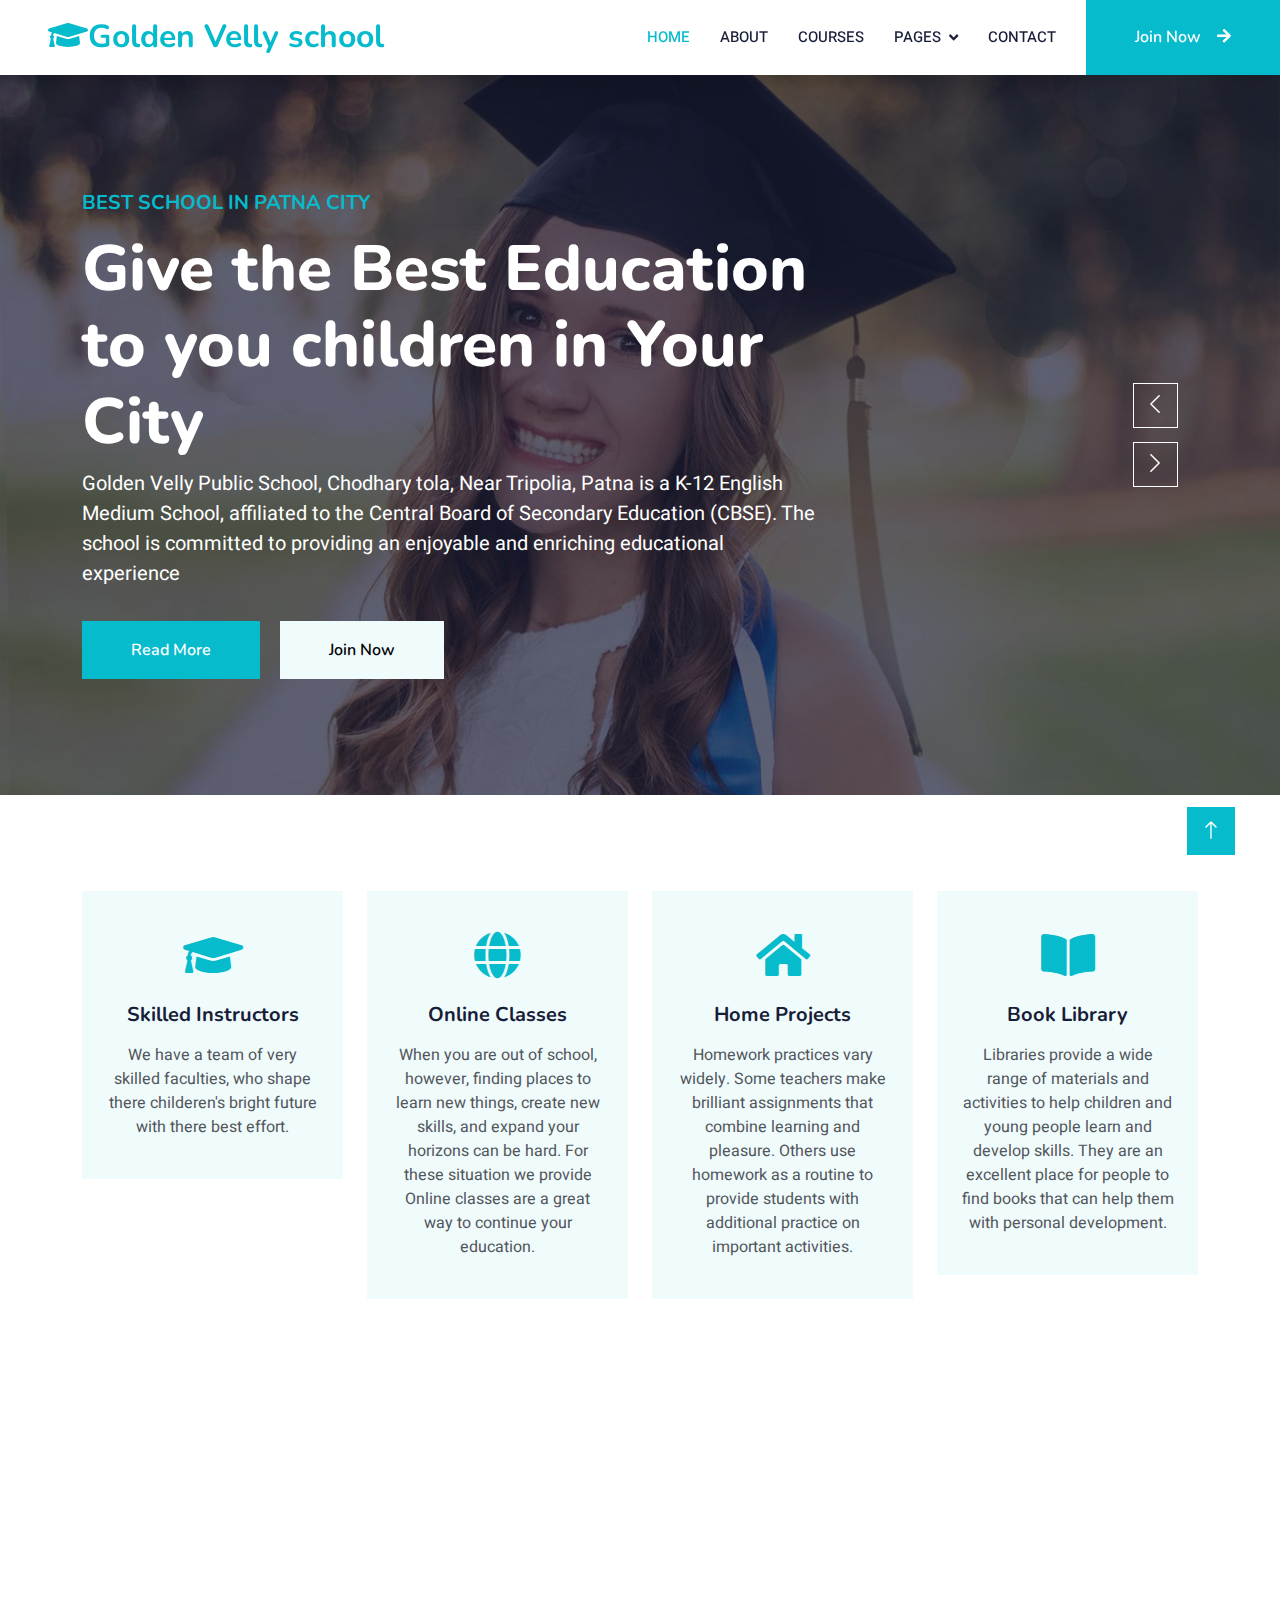
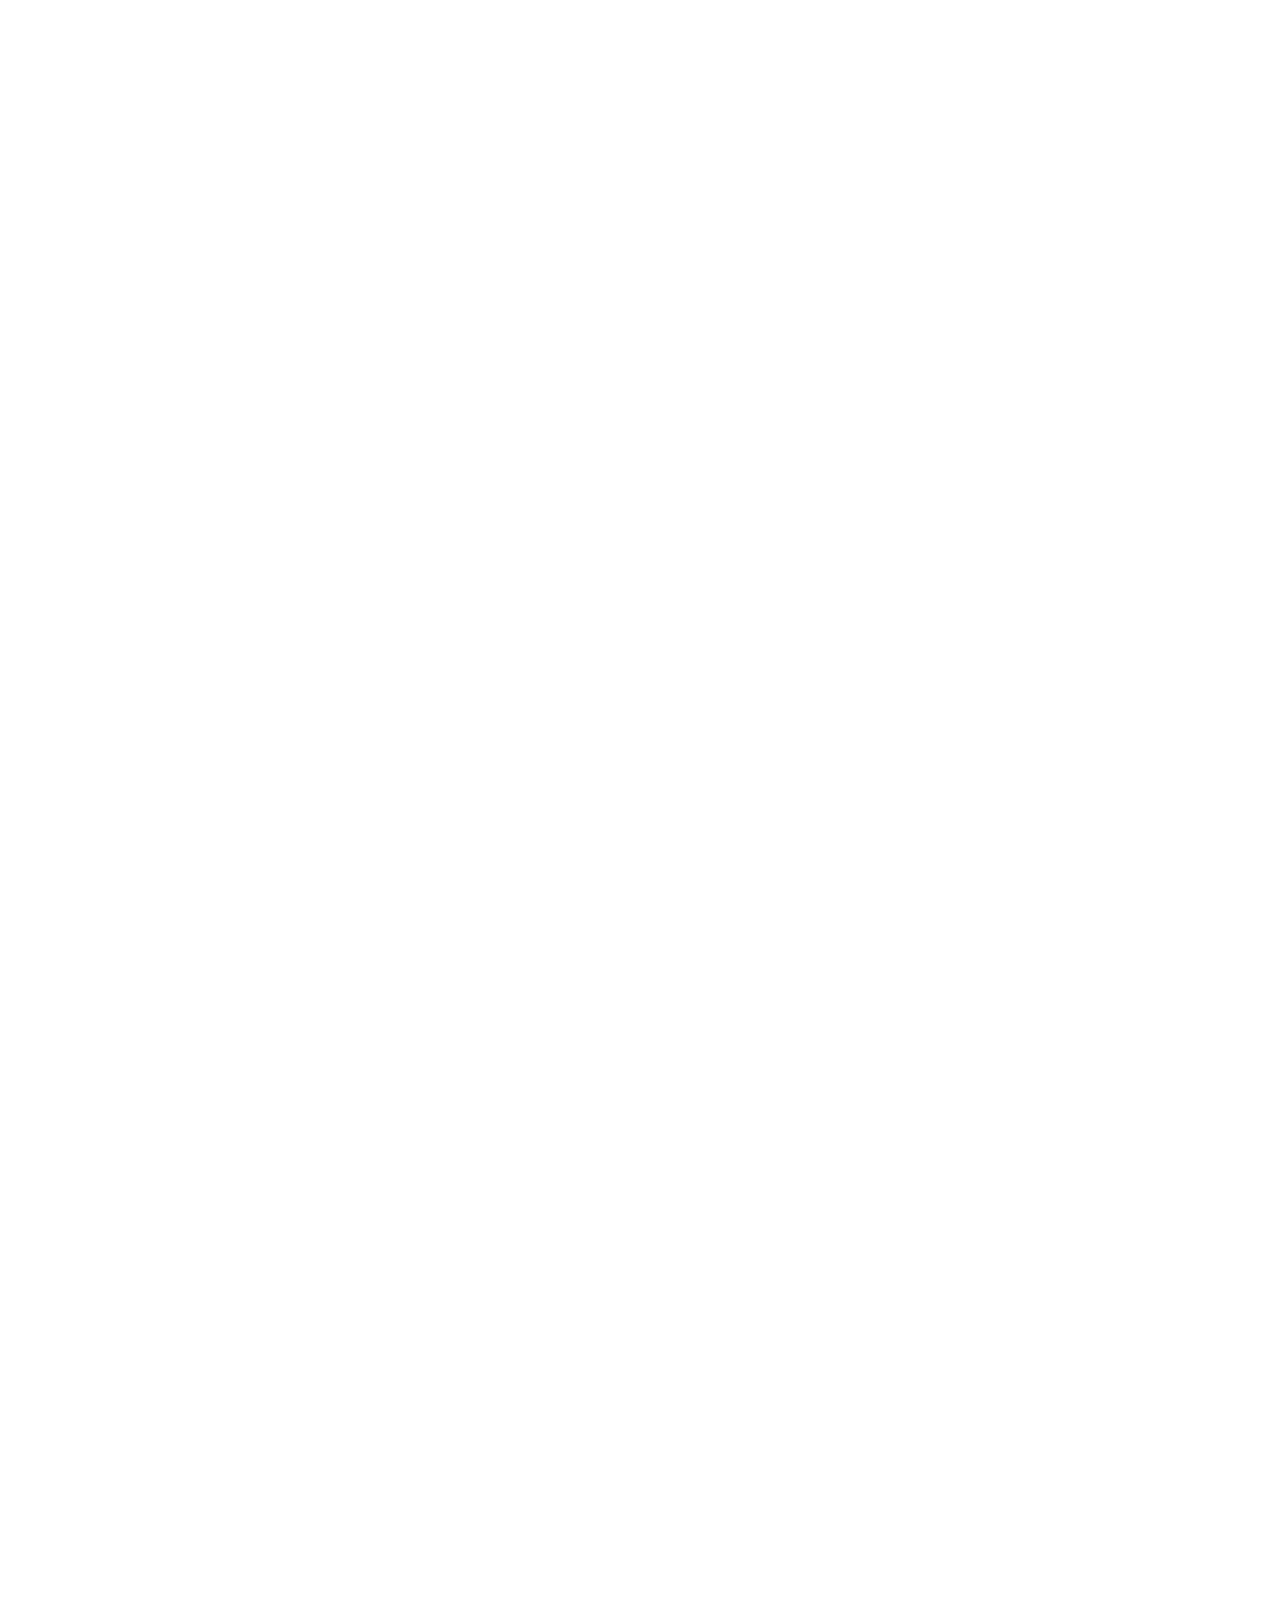
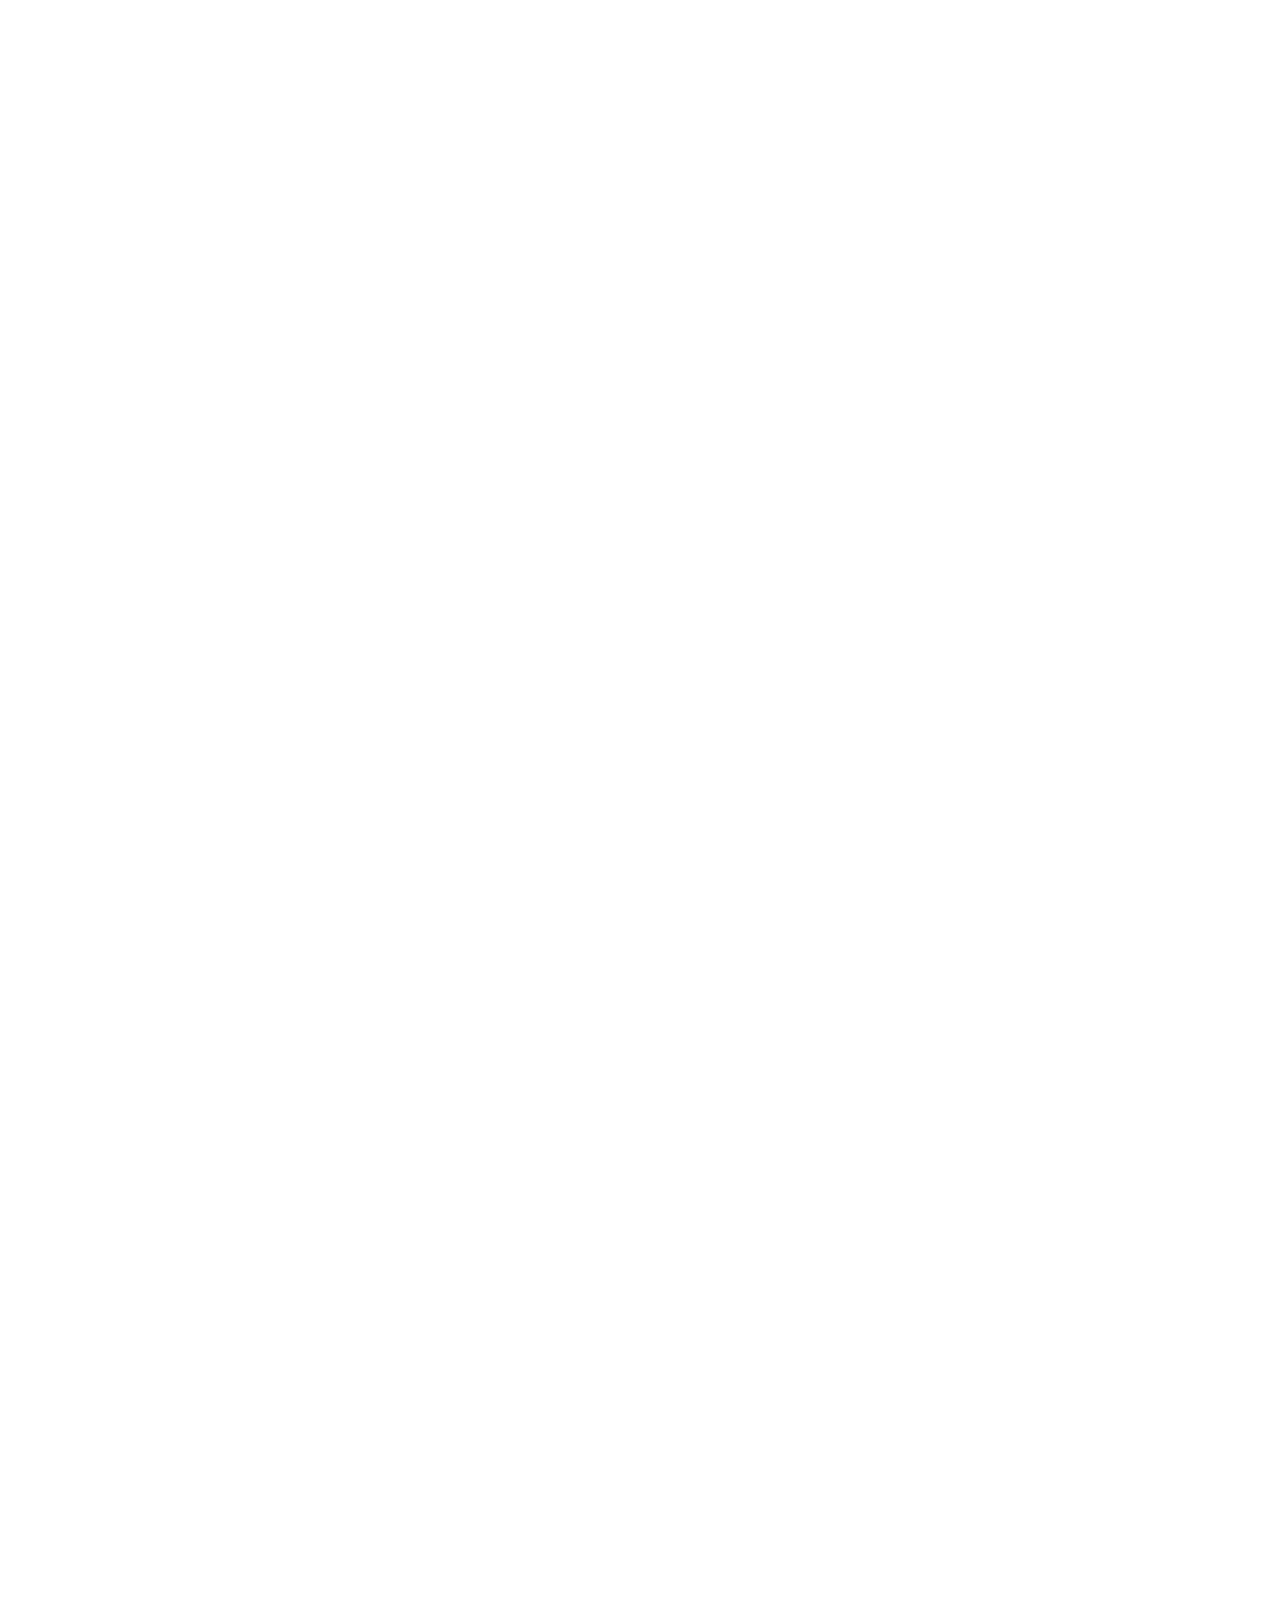
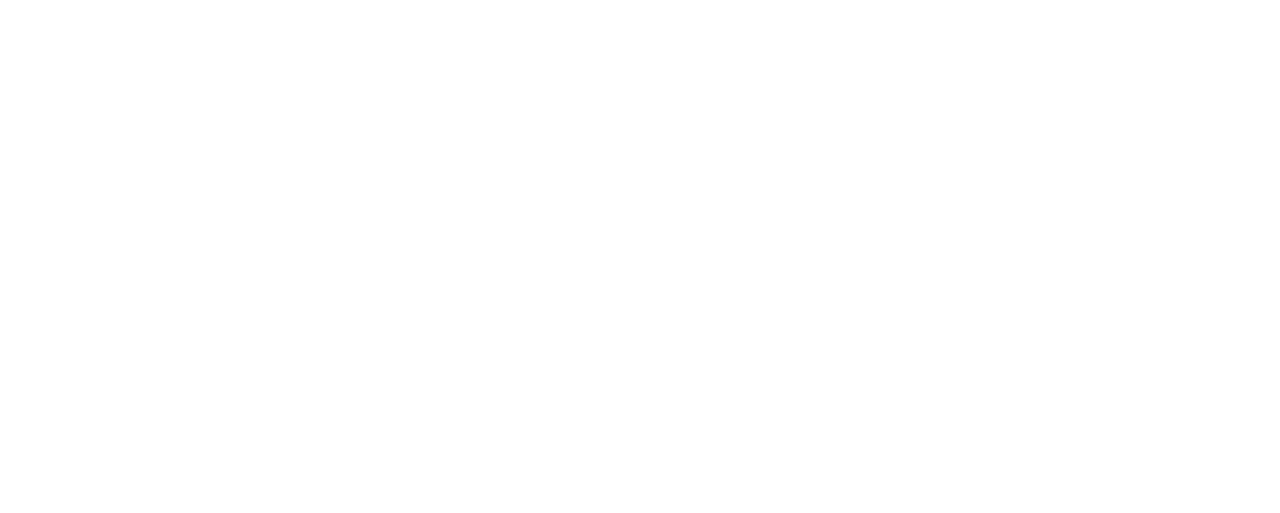
==== index.html @ 926aeaf8 "Add files via upload" ====
<!DOCTYPE html>
<html lang="en">

<head>
    <meta charset="utf-8">
    <title>Golden velly public school</title>
    <meta content="width=device-width, initial-scale=1.0" name="viewport">
    <meta content="" name="keywords">
    <meta content="" name="description">

    <!-- Favicon -->
    <link href="img/favicon.ico" rel="icon">

    <!-- Google Web Fonts -->
    <link rel="preconnect" href="https://fonts.googleapis.com">
    <link rel="preconnect" href="https://fonts.gstatic.com" crossorigin>
    <link
        href="https://fonts.googleapis.com/css2?family=Heebo:wght@400;500;600&family=Nunito:wght@600;700;800&display=swap"
        rel="stylesheet">

    <!-- Icon Font Stylesheet -->
    <link href="https://cdnjs.cloudflare.com/ajax/libs/font-awesome/5.10.0/css/all.min.css" rel="stylesheet">
    <link href="https://cdn.jsdelivr.net/npm/bootstrap-icons@1.4.1/font/bootstrap-icons.css" rel="stylesheet">

    <!-- Libraries Stylesheet -->
    <link href="lib/animate/animate.min.css" rel="stylesheet">
    <link href="lib/owlcarousel/assets/owl.carousel.min.css" rel="stylesheet">

    <!-- Customized Bootstrap Stylesheet -->
    <link href="css/bootstrap.min.css" rel="stylesheet">

    <!-- Template Stylesheet -->
    <link href="css/style.css" rel="stylesheet">
</head>

<body>
    <!-- Spinner Start -->
    <div id="spinner"
        class="show bg-white position-fixed translate-middle w-100 vh-100 top-50 start-50 d-flex align-items-center justify-content-center">
        <div class="spinner-border text-primary" style="width: 3rem; height: 3rem;" role="status">
            <span class="sr-only">Loading...</span>
        </div>
    </div>
    <!-- Spinner End -->


    <!-- Navbar Start -->
    <nav class="navbar navbar-expand-lg bg-white navbar-light shadow sticky-top p-0">
        <a href="index.html" class="navbar-brand d-flex align-items-center px-4 px-lg-5">
            <h2 class="m-0 text-primary"><i class="fa fa-graduation-cap" aria-hidden="true"></i>Golden Velly school</h2>
        </a>
        <button type="button" class="navbar-toggler me-4" data-bs-toggle="collapse" data-bs-target="#navbarCollapse">
            <span class="navbar-toggler-icon"></span>
        </button>
        <div class="collapse navbar-collapse" id="navbarCollapse">
            <div class="navbar-nav ms-auto p-4 p-lg-0">
                <a href="index.html" class="nav-item nav-link active">Home</a>
                <a href="about.html" class="nav-item nav-link">About</a>
                <a href="courses.html" class="nav-item nav-link">Courses</a>
                <div class="nav-item dropdown">
                    <a href="#" class="nav-link dropdown-toggle" data-bs-toggle="dropdown">Pages</a>
                    <div class="dropdown-menu fade-down m-0">
                        <a href="team.html" class="dropdown-item">Our Team</a>
                        <a href="team.html" class="dropdown-item">Cultural Photos</a>
                        <a href="testimonial.html" class="dropdown-item">Testimonial</a>
                        <a href="404.html" class="dropdown-item">404 Page</a>
                    </div>
                </div>
                <a href="contact.html" class="nav-item nav-link">Contact</a>
            </div>
            <a href="" class="btn btn-primary py-4 px-lg-5 d-none d-lg-block">Join Now<i
                    class="fa fa-arrow-right ms-3"></i></a>
        </div>
    </nav>
    <!-- Navbar End -->


    <!-- Carousel Start -->
    <div class="container-fluid p-0 mb-5">
        <div class="owl-carousel header-carousel position-relative">
            <div class="owl-carousel-item position-relative">
                <img class="img-fluid" src="img/carousel-1.jpg" alt="">
                <div class="position-absolute top-0 start-0 w-100 h-100 d-flex align-items-center"
                    style="background: rgba(24, 29, 56, .7);">
                    <div class="container">
                        <div class="row justify-content-start">
                            <div class="col-sm-10 col-lg-8">
                                <h5 class="text-primary text-uppercase mb-3 animated slideInDown">Best School in Patna
                                    City
                                </h5>
                                <h1 class="display-3 text-white animated slideInDown">Give the Best Education to you
                                    children in Your City
                                </h1>
                                <p class="fs-5 text-white mb-4 pb-2">Golden Velly Public School, Chodhary tola, Near
                                    Tripolia, Patna is a K-12 English Medium School, affiliated to the Central Board of
                                    Secondary
                                    Education (CBSE). The school is committed to providing an enjoyable and enriching
                                    educational experience</p>
                                <a href="" class="btn btn-primary py-md-3 px-md-5 me-3 animated slideInLeft">Read
                                    More</a>
                                <a href="" class="btn btn-light py-md-3 px-md-5 animated slideInRight">Join Now</a>
                            </div>
                        </div>
                    </div>
                </div>
            </div>
            <div class="owl-carousel-item position-relative">
                <img class="img-fluid" src="img/carousel-2.jpg" alt="">
                <div class="position-absolute top-0 start-0 w-100 h-100 d-flex align-items-center"
                    style="background: rgba(24, 29, 56, .7);">
                    <div class="container">
                        <div class="row justify-content-start">
                            <div class="col-sm-10 col-lg-8">
                                <h5 class="text-primary text-uppercase mb-3 animated slideInDown">Best School in Patna
                                    City
                                </h5>
                                <h1 class="display-3 text-white animated slideInDown">Get Best Education in Your City
                                </h1>
                                <p class="fs-5 text-white mb-4 pb-2">The school's education programme is a fine blend of
                                    academics, sports and co-curricular activities that focuses on imparting knowledge,
                                    skills and values that will make children happy and successful, and shape them to be
                                    responsible citizens.</p>
                                <a href="" class="btn btn-primary py-md-3 px-md-5 me-3 animated slideInLeft">Read
                                    More</a>
                                <a href="" class="btn btn-light py-md-3 px-md-5 animated slideInRight">Join Now</a>
                            </div>
                        </div>
                    </div>
                </div>
            </div>
        </div>
    </div>
    <!-- Carousel End -->


    <!-- Service Start -->
    <div class="container-xxl py-5">
        <div class="container">
            <div class="row g-4">
                <div class="col-lg-3 col-sm-6 wow fadeInUp" data-wow-delay="0.1s">
                    <div class="service-item text-center pt-3">
                        <div class="p-4">
                            <i class="fa fa-3x fa-graduation-cap text-primary mb-4"></i>
                            <h5 class="mb-3">Skilled Instructors</h5>
                            <p>We have a team of very skilled faculties, who shape there childeren's bright future with
                                there best effort. </p>
                        </div>
                    </div>
                </div>
                <div class="col-lg-3 col-sm-6 wow fadeInUp" data-wow-delay="0.3s">
                    <div class="service-item text-center pt-3">
                        <div class="p-4">
                            <i class="fa fa-3x fa-globe text-primary mb-4"></i>
                            <h5 class="mb-3">Online Classes</h5>
                            <p>When you are out of school, however, finding places to learn new things, create new
                                skills, and expand your horizons can be hard. For these situation we provide Online
                                classes are a great way to continue your education.</p>
                        </div>
                    </div>
                </div>
                <div class="col-lg-3 col-sm-6 wow fadeInUp" data-wow-delay="0.5s">
                    <div class="service-item text-center pt-3">
                        <div class="p-4">
                            <i class="fa fa-3x fa-home text-primary mb-4"></i>
                            <h5 class="mb-3">Home Projects</h5>
                            <p>Homework practices vary widely. Some teachers make brilliant assignments that combine
                                learning
                                and pleasure. Others use homework as a routine to provide students with additional
                                practice on
                                important activities.</p>
                        </div>
                    </div>
                </div>
                <div class="col-lg-3 col-sm-6 wow fadeInUp" data-wow-delay="0.7s">
                    <div class="service-item text-center pt-3">
                        <div class="p-4">
                            <i class="fa fa-3x fa-book-open text-primary mb-4"></i>
                            <h5 class="mb-3">Book Library</h5>
                            <p>Libraries provide a wide range of materials and activities to help children and young
                                people learn and develop skills. They are an excellent place for people to find books
                                that can help them with personal development. </p>
                        </div>
                    </div>
                </div>
            </div>
        </div>
    </div>
    <!-- Service End -->


    <!-- About Start -->
    <div class="container-xxl py-5">
        <div class="container">
            <div class="row g-5">
                <div class="col-lg-6 wow fadeInUp" data-wow-delay="0.1s" style="min-height: 400px;">
                    <div class="position-relative h-100">
                        <img class="img-fluid position-absolute w-100 h-100" src="img/about.jpg" alt=""
                            style="object-fit: cover;">
                    </div>
                </div>
                <div class="col-lg-6 wow fadeInUp" data-wow-delay="0.3s">
                    <h6 class="section-title bg-white text-start text-primary pe-3">About Us</h6>
                    <h1 class="mb-4">Welcome to Golden Velly School</h1>
                    <p class="mb-4">The Golden Valley Public School is an academic institution for Girls and Boys, that
                        aims at providing education with exceptional standards.</p>
                    <p class="mb-4">The school is equipped with all the modern teaching technologies and exceptionally
                        sound labs and playgrounds.</p>
                    <div class="row gy-2 gx-4 mb-4">
                        <div class="col-sm-6">
                            <p class="mb-0"><i class="fa fa-arrow-right text-primary me-2"></i>Skilled Instructors</p>
                        </div>
                        <div class="col-sm-6">
                            <p class="mb-0"><i class="fa fa-arrow-right text-primary me-2"></i>Online Classes</p>
                        </div>
                        <div class="col-sm-6">
                            <p class="mb-0"><i class="fa fa-arrow-right text-primary me-2"></i>Science Laboratories
                            </p>
                        </div>
                        <div class="col-sm-6">
                            <p class="mb-0"><i class="fa fa-arrow-right text-primary me-2"></i>Computer Laboratories</p>
                        </div>
                        <div class="col-sm-6">
                            <p class="mb-0"><i class="fa fa-arrow-right text-primary me-2"></i>Libraries</p>
                        </div>
                        <div class="col-sm-6">
                            <p class="mb-0"><i class="fa fa-arrow-right text-primary me-2"></i>Music Room and Dance Studio
                            </p>
                        </div>
                    </div>
                    <a class="btn btn-primary py-3 px-5 mt-2" href="">Read More</a>
                </div>
            </div>
        </div>
    </div>
    <!-- About End -->


    <!-- Categories Start -->
    <div class="container-xxl py-5 category">
        <div class="container">
            <div class="text-center wow fadeInUp" data-wow-delay="0.1s">
                <h6 class="section-title bg-white text-center text-primary px-3">Categories</h6>
                <h1 class="mb-5">Courses Categories</h1>
            </div>
            <div class="row g-3">
                <div class="col-lg-7 col-md-6">
                    <div class="row g-3">
                        <div class="col-lg-12 col-md-12 wow zoomIn" data-wow-delay="0.1s">
                            <a class="position-relative d-block overflow-hidden" href="">
                                <img class="img-fluid" src="img/Nurser-1.jpg" alt="" style="width: 800px;">
                                <div class="bg-white text-center position-absolute bottom-0 end-0 py-2 px-3"
                                    style="margin: 1px;">
                                    <h5 class="m-0">Nursery Students</h5>
                                    <small class="text-primary">40 Seets</small>
                                </div>
                            </a>
                        </div>
                        <div class="col-lg-6 col-md-12 wow zoomIn" data-wow-delay="0.3s">
                            <a class="position-relative d-block overflow-hidden" href="">
                                <img class="img-fluid" src="img/9th-1.webp" alt="">
                                <div class="bg-white text-center position-absolute bottom-0 end-0 py-2 px-3"
                                    style="margin: 1px;">
                                    <h5 class="m-0">Class 9th</h5>
                                    <small class="text-primary">40 Seets</small>
                                </div>
                            </a>
                        </div>
                        <div class="col-lg-6 col-md-12 wow zoomIn" data-wow-delay="0.5s">
                            <a class="position-relative d-block overflow-hidden" href="">
                                <img class="img-fluid" src="img/Class 10(1).jpg" alt="" style=" height: 260px;">
                                <div class="bg-white text-center position-absolute bottom-0 end-0 py-2 px-3"
                                    style="margin: 1px;">
                                    <h5 class="m-0">Class 10th</h5>
                                    <small class="text-primary">40 Seets</small>
                                </div>
                            </a>
                        </div>
                    </div>
                </div>
                <div class="col-lg-5 col-md-6 wow zoomIn" data-wow-delay="0.7s" style="min-height: 350px;">
                    <a class="position-relative d-block h-100 overflow-hidden" href="">
                        <img class="img-fluid position-absolute w-100 h-100" src="img/cat-4.jpg" alt=""
                            style="object-fit: cover;">
                        <div class="bg-white text-center position-absolute bottom-0 end-0 py-2 px-3"
                            style="margin:  1px;">
                            <h5 class="m-0">Class from Nursery to 10th</h5>
                            <small class="text-primary">40 Seets Each class</small>
                        </div>
                    </a>
                </div>
            </div>
        </div>
    </div>
    <!-- Categories Start -->


    <!-- Courses Start -->
    <div class="container-xxl py-5">
        <div class="container">
            <div class="text-center wow fadeInUp" data-wow-delay="0.1s">
                <h6 class="section-title bg-white text-center text-primary px-3">Courses</h6>
                <h1 class="mb-5">Popular Courses</h1>
            </div>
            <div class="row g-4 justify-content-center">
                <div class="col-lg-4 col-md-6 wow fadeInUp" data-wow-delay="0.1s">
                    <div class="course-item bg-light">
                        <div class="position-relative overflow-hidden">
                            <img class="img-fluid" src="img/Nursery-2.jpg" alt="" style="height: 230px;">
                            <div class="w-100 d-flex justify-content-center position-absolute bottom-0 start-0 mb-4">
                                <a href="#" class="flex-shrink-0 btn btn-sm btn-primary px-3 border-end"
                                    style="border-radius: 30px 0 0 30px;">Read More</a>
                                <a href="#" class="flex-shrink-0 btn btn-sm btn-primary px-3"
                                    style="border-radius: 0 30px 30px 0;">Join Now</a>
                            </div>
                        </div>
                        <div class="text-center p-4 pb-0">
                            <h3 class="mb-0">Rs 2500.00</h3>
                            <div class="mb-3">
                                <small class="fa fa-star text-primary"></small>
                                <small class="fa fa-star text-primary"></small>
                                <small class="fa fa-star text-primary"></small>
                                <small class="fa fa-star text-primary"></small>
                                <small class="fa fa-star text-primary"></small>
                                <small>(123)</small>
                            </div>
                            <h5 class="mb-4">Class Pre-Nursery to Nursery with complete care </h5>
                        </div>
                        <div class="d-flex border-top">
                            <small class="flex-fill text-center border-end py-2"><i
                                    class="fa fa-user-tie text-primary me-2"></i>Principal Sir</small>
                            <small class="flex-fill text-center border-end py-2"><i
                                    class="fa fa-clock text-primary me-2"></i>1.49 Hrs</small>
                            <small class="flex-fill text-center py-2"><i class="fa fa-user text-primary me-2"></i>40
                                Students</small>
                        </div>
                    </div>
                </div>
                <div class="col-lg-4 col-md-6 wow fadeInUp" data-wow-delay="0.3s">
                    <div class="course-item bg-light">
                        <div class="position-relative overflow-hidden">
                            <img class="img-fluid" src="img/Class 9-2.avif" alt="">
                            <div class="w-100 d-flex justify-content-center position-absolute bottom-0 start-0 mb-4">
                                <a href="#" class="flex-shrink-0 btn btn-sm btn-primary px-3 border-end"
                                    style="border-radius: 30px 0 0 30px;">Read More</a>
                                <a href="#" class="flex-shrink-0 btn btn-sm btn-primary px-3"
                                    style="border-radius: 0 30px 30px 0;">Join Now</a>
                            </div>
                        </div>
                        <div class="text-center p-4 pb-0">
                            <h3 class="mb-0">Rs 3700.00</h3>
                            <div class="mb-3">
                                <small class="fa fa-star text-primary"></small>
                                <small class="fa fa-star text-primary"></small>
                                <small class="fa fa-star text-primary"></small>
                                <small class="fa fa-star text-primary"></small>
                                <small class="fa fa-star text-primary"></small>
                                <small>(123)</small>
                            </div>
                            <h5 class="mb-4">Class 9th complete care by well qualified faculties</h5>
                        </div>
                        <div class="d-flex border-top">
                            <small class="flex-fill text-center border-end py-2"><i
                                    class="fa fa-user-tie text-primary me-2"></i>Principle Sir</small>
                            <small class="flex-fill text-center border-end py-2"><i
                                    class="fa fa-clock text-primary me-2"></i>1.49 Hrs</small>
                            <small class="flex-fill text-center py-2"><i class="fa fa-user text-primary me-2"></i>40
                                Students</small>
                        </div>
                    </div>
                </div>
                <div class="col-lg-4 col-md-6 wow fadeInUp" data-wow-delay="0.5s">
                    <div class="course-item bg-light">
                        <div class="position-relative overflow-hidden">
                            <img class="img-fluid" src="img/Class 10-2.jpg" alt="" style="height: 230px;">
                            <div class="w-100 d-flex justify-content-center position-absolute bottom-0 start-0 mb-4">
                                <a href="#" class="flex-shrink-0 btn btn-sm btn-primary px-3 border-end"
                                    style="border-radius: 30px 0 0 30px;">Read More</a>
                                <a href="#" class="flex-shrink-0 btn btn-sm btn-primary px-3"
                                    style="border-radius: 0 30px 30px 0;">Join Now</a>
                            </div>
                        </div>
                        <div class="text-center p-4 pb-0">
                            <h3 class="mb-0">Rs 4000.00</h3>
                            <div class="mb-3">
                                <small class="fa fa-star text-primary"></small>
                                <small class="fa fa-star text-primary"></small>
                                <small class="fa fa-star text-primary"></small>
                                <small class="fa fa-star text-primary"></small>
                                <small class="fa fa-star text-primary"></small>
                                <small>(123)</small>
                            </div>
                            <h5 class="mb-4">Class 10th complete care by well qualified faculties</h5>
                        </div>
                        <div class="d-flex border-top">
                            <small class="flex-fill text-center border-end py-2"><i
                                    class="fa fa-user-tie text-primary me-2"></i>Principle Sir</small>
                            <small class="flex-fill text-center border-end py-2"><i
                                    class="fa fa-clock text-primary me-2"></i>1.49 Hrs</small>
                            <small class="flex-fill text-center py-2"><i class="fa fa-user text-primary me-2"></i>40
                                Students</small>
                        </div>
                    </div>
                </div>
            </div>
        </div>
    </div>
    <!-- Courses End -->

    <!-- Team Start -->

    <div class="container-xxl py-5">
        <div class="container">
            <div class="text-center wow fadeInUp" data-wow-delay="0.1s">
                <h6 class="section-title bg-white text-center text-primary px-3">Instructors</h6>
                <h1 class="mb-5">Expert Instructors</h1>
            </div>
            <div class="row g-4">
                <div class="col-lg-3 col-md-6 wow fadeInUp" data-wow-delay="0.1s">
                    <div class="team-item bg-light">
                        <div class="overflow-hidden">
                            <img class="img-fluid" src="img/Puja kumari.jpg" alt="">
                        </div>
                        <div class="position-relative d-flex justify-content-center" style="margin-top: -23px;">
                            <div class="bg-light d-flex justify-content-center pt-2 px-1">
                                <a class="btn btn-sm-square btn-primary mx-1" href=""><i
                                        class="fab fa-facebook-f"></i></a>
                                <a class="btn btn-sm-square btn-primary mx-1" href=""><i class="fab fa-twitter"></i></a>
                                <a class="btn btn-sm-square btn-primary mx-1" href=""><i
                                        class="fab fa-instagram"></i></a>
                            </div>
                        </div>
                        <div class="text-center p-4">
                            <h5 class="mb-0">Puja Kumari</h5>
                            <small>Biology Teacher</small>
                        </div>
                    </div>
                </div>
                <div class="col-lg-3 col-md-6 wow fadeInUp" data-wow-delay="0.3s">
                    <div class="team-item bg-light">
                        <div class="overflow-hidden">
                            <img class="img-fluid" src="img/Nija Shah.jpg" alt="">
                        </div>
                        <div class="position-relative d-flex justify-content-center" style="margin-top: -23px;">
                            <div class="bg-light d-flex justify-content-center pt-2 px-1">
                                <a class="btn btn-sm-square btn-primary mx-1" href=""><i
                                        class="fab fa-facebook-f"></i></a>
                                <a class="btn btn-sm-square btn-primary mx-1" href=""><i class="fab fa-twitter"></i></a>
                                <a class="btn btn-sm-square btn-primary mx-1" href=""><i
                                        class="fab fa-instagram"></i></a>
                            </div>
                        </div>
                        <div class="text-center p-4">
                            <h5 class="mb-0">Nija Shah</h5>
                            <small>Hindi Teacher</small>
                        </div>
                    </div>
                </div>
                <div class="col-lg-3 col-md-6 wow fadeInUp" data-wow-delay="0.5s">
                    <div class="team-item bg-light">
                        <div class="overflow-hidden">
                            <img class="img-fluid" src="img/Sarita singh.jpg" alt="">
                        </div>
                        <div class="position-relative d-flex justify-content-center" style="margin-top: -23px;">
                            <div class="bg-light d-flex justify-content-center pt-2 px-1">
                                <a class="btn btn-sm-square btn-primary mx-1" href=""><i
                                        class="fab fa-facebook-f"></i></a>
                                <a class="btn btn-sm-square btn-primary mx-1" href=""><i class="fab fa-twitter"></i></a>
                                <a class="btn btn-sm-square btn-primary mx-1" href=""><i
                                        class="fab fa-instagram"></i></a>
                            </div>
                        </div>
                        <div class="text-center p-4">
                            <h5 class="mb-0">Sarita singh</h5>
                            <small>PT Teacher</small>
                        </div>
                    </div>
                </div>
                <div class="col-lg-3 col-md-6 wow fadeInUp" data-wow-delay="0.7s">
                    <div class="team-item bg-light">
                        <div class="overflow-hidden">
                            <img class="img-fluid" src="img/tathagat.jpg" alt="">
                        </div>
                        <div class="position-relative d-flex justify-content-center" style="margin-top: -23px;">
                            <div class="bg-light d-flex justify-content-center pt-2 px-1">
                                <a class="btn btn-sm-square btn-primary mx-1" href=""><i
                                        class="fab fa-facebook-f"></i></a>
                                <a class="btn btn-sm-square btn-primary mx-1" href=""><i class="fab fa-twitter"></i></a>
                                <a class="btn btn-sm-square btn-primary mx-1" href=""><i
                                        class="fab fa-instagram"></i></a>
                            </div>
                        </div>
                        <div class="text-center p-4">
                            <h5 class="mb-0">Tathagat Manglam</h5>
                            <small>Math & Science Teacher</small>
                        </div>
                    </div>
                </div>
            </div>
        </div>
    </div>


    <!-- Team End -->


    <!-- Testimonial Start -->
    <div class="container-xxl py-5 wow fadeInUp" data-wow-delay="0.1s">
        <div class="container">
            <div class="text-center">
                <h6 class="section-title bg-white text-center text-primary px-3">Testimonial</h6>
                <h1 class="mb-5">Our Students Say!</h1>
            </div>
            <div class="owl-carousel testimonial-carousel position-relative">
                <div class="testimonial-item text-center">
                    <img class="border rounded-circle p-2 mx-auto mb-3" src="img/Rahul singh.jpg"
                        style="width: 80px; height: 80px;">
                    <h5 class="mb-0">Rahul singh</h5>
                    <p>Class 10th student(2018)</p>
                    <div class="testimonial-text bg-light text-center p-4">
                        <p class="mb-0">I attended this school nearly a decade ago and have only great things to say
                            about my experience. The teachers are amazing, the curriculum is second to none and each
                            child is treated with care.</p>
                    </div>
                </div>
                <div class="testimonial-item text-center">
                    <img class="border rounded-circle p-2 mx-auto mb-3" src="img/Sonam Kumari.png"
                        style="width: 80px; height: 80px;">
                    <h5 class="mb-0">Sonam Kumari</h5>
                    <p>Class 9th student</p>
                    <div class="testimonial-text bg-light text-center p-4">
                        <p class="mb-0">Though it is a small school, it allows for a lower student to teacher ratio,
                            giving children more confidence when asking questions, engage in group activities, and
                            opportunities for one-on-one time with the teachers.</p>
                    </div>
                </div>
                <div class="testimonial-item text-center">
                    <img class="border rounded-circle p-2 mx-auto mb-3" src="img/Pankaj Tripathi.png"
                        style="width: 80px; height: 80px;">
                    <h5 class="mb-0">Pankaj Tripathi</h5>
                    <p>Parrent</p>
                    <div class="testimonial-text bg-light text-center p-4">
                        <p class="mb-0">The administration is open minded and think outside the box to make Golden Velly
                            School a successful educational experience for the students. Golden Velly School is
                            committed to the whole child. They teach value lessons, communication and leadership skills.
                        </p>
                    </div>
                </div>
                <div class="testimonial-item text-center">
                    <img class="border rounded-circle p-2 mx-auto mb-3" src="img/Suhani Thakur.jpg"
                        style="width: 80px; height: 80px;">
                    <h5 class="mb-0">Suhani Thakur</h5>
                    <p>Parrent</p>
                    <div class="testimonial-text bg-light text-center p-4">
                        <p class="mb-0"> I feel so fortunate that we had found this great school. My daughters had their
                            primary programs there, which greatly fostered independence, confidence and intellectual
                            development in them. Their staffs are kind, sincere people that I could trust for educating
                            my children.</p>
                    </div>
                </div>
            </div>
        </div>
    </div>
    <!-- Testimonial End -->


    <!-- Footer Start -->
    <div class="container-fluid bg-dark text-light footer pt-5 mt-5 wow fadeIn" data-wow-delay="0.1s">
        <div class="container py-5">
            <div class="row g-5">
                <div class="col-lg-3 col-md-6">
                    <h4 class="text-white mb-3">Quick Link</h4>
                    <a class="btn btn-link" href="#">About Us</a>
                    <a class="btn btn-link" href="#">Contact Us</a>
                    <a class="btn btn-link" href="#">Privacy Policy</a>
                    <a class="btn btn-link" href="#">Terms & Condition</a>
                    <a class="btn btn-link" href="#">FAQs & Help</a>
                </div>
                <div class="col-lg-3 col-md-6">
                    <h4 class="text-white mb-3">Contact</h4>
                    <p class="mb-2"><i class="fa fa-map-marker-alt me-3"></i>Chodhary Tola, tripolia, Gaighat, Patna 800007</p>
                    <p class="mb-2"><i class="fa fa-phone-alt me-3"></i>+91 9504629379</p>
                    <p class="mb-2"><i class="fa fa-envelope me-3"></i>mtathagat03@gmail.com</p>
                    <div class="d-flex pt-2">
                        <a class="btn btn-outline-light btn-social" href=""><i class="fab fa-twitter"></i></a>
                        <a class="btn btn-outline-light btn-social" href=""><i class="fab fa-facebook-f"></i></a>
                        <a class="btn btn-outline-light btn-social" href=""><i class="fab fa-youtube"></i></a>
                        <a class="btn btn-outline-light btn-social" href=""><i class="fab fa-linkedin-in"></i></a>
                    </div>
                </div>
                <div class="col-lg-3 col-md-6">
                    <h4 class="text-white mb-3">Gallery</h4>
                    <div class="row g-2 pt-2">
                        <div class="col-4">
                            <img class="img-fluid bg-light p-1" src="img/Nija Shah.jpg" alt="">
                        </div>
                        <div class="col-4">
                            <img class="img-fluid bg-light p-1" src="img/Puja kumari.jpg" alt="">
                        </div>
                        <div class="col-4">
                            <img class="img-fluid bg-light p-1" src="img/Sarita singh.jpg" alt="">
                        </div>
                        <div class="col-4">
                            <img class="img-fluid bg-light p-1" src="img/tathagat.jpg" alt="">
                        </div>
                        <div class="col-4">
                            <img class="img-fluid bg-light p-1" src="img/course-3.jpg" alt="">
                        </div>
                        <div class="col-4">
                            <img class="img-fluid bg-light p-1" src="img/course-1.jpg" alt="">
                        </div>
                    </div>
                </div>
                <div class="col-lg-3 col-md-6">
                    <h4 class="text-white mb-3">Tathagat Manglam</h4>
                    <p>This site is design by Tathagat Manglam</p>
                    <div class="position-relative mx-auto" style="max-width: 400px;">
                        <input class="form-control border-0 w-100 py-3 ps-4 pe-5" type="email" placeholder="Your email">
                        <button type="button"
                            class="btn btn-primary py-2 position-absolute top-0 end-0 mt-2 me-2">SignUp</button>
                    </div>
                </div>
            </div>
        </div>
        <div class="container">
            <div class="copyright">
                <div class="row">
                    <div class="col-md-6 text-center text-md-start mb-3 mb-md-0">
                        &copy; <a class="border-bottom" href="#">Your Site Name</a>, All Right Reserved to Tathagat.

                        <!--/*** This template is free as long as you keep the footer author’s credit, Thank you for your support. ***/-->
                        Designed By <a class="border-bottom" href="#">Tathagat Manglam</a>
                    </div>
                    <div class="col-md-6 text-center text-md-end">
                        <div class="footer-menu">
                            <a href="">Home</a>
                            <a href="">Cookies</a>
                            <a href="">Help</a>
                            <a href="">FQAs</a>
                        </div>
                    </div>
                </div>
            </div>
        </div>
    </div>
    <!-- Footer End -->


    <!-- Back to Top -->
    <a href="#" class="btn btn-lg btn-primary btn-lg-square back-to-top"><i class="bi bi-arrow-up"></i></a>


    <!-- JavaScript Libraries -->
    <script src="https://code.jquery.com/jquery-3.4.1.min.js"></script>
    <script src="https://cdn.jsdelivr.net/npm/bootstrap@5.0.0/dist/js/bootstrap.bundle.min.js"></script>
    <script src="lib/wow/wow.min.js"></script>
    <script src="lib/easing/easing.min.js"></script>
    <script src="lib/waypoints/waypoints.min.js"></script>
    <script src="lib/owlcarousel/owl.carousel.min.js"></script>

    <!-- Template Javascript -->
    <script src="js/main.js"></script>
</body>

</html>
---- css/style.css ----
/********** Template CSS **********/
:root {
    --primary: #06BBCC;
    --light: #F0FBFC;
    --dark: #181d38;
}

.fw-medium {
    font-weight: 600 !important;
}

.fw-semi-bold {
    font-weight: 700 !important;
}

.back-to-top {
    position: fixed;
    display: none;
    right: 45px;
    bottom: 45px;
    z-index: 99;
}


/*** Spinner ***/
#spinner {
    opacity: 0;
    visibility: hidden;
    transition: opacity .5s ease-out, visibility 0s linear .5s;
    z-index: 99999;
}

#spinner.show {
    transition: opacity .5s ease-out, visibility 0s linear 0s;
    visibility: visible;
    opacity: 1;
}


/*** Button ***/
.btn {
    font-family: 'Nunito', sans-serif;
    font-weight: 600;
    transition: .5s;
}

.btn.btn-primary,
.btn.btn-secondary {
    color: #FFFFFF;
}

.btn-square {
    width: 38px;
    height: 38px;
}

.btn-sm-square {
    width: 32px;
    height: 32px;
}

.btn-lg-square {
    width: 48px;
    height: 48px;
}

.btn-square,
.btn-sm-square,
.btn-lg-square {
    padding: 0;
    display: flex;
    align-items: center;
    justify-content: center;
    font-weight: normal;
    border-radius: 0px;
}


/*** Navbar ***/
.navbar .dropdown-toggle::after {
    border: none;
    content: "\f107";
    font-family: "Font Awesome 5 Free";
    font-weight: 900;
    vertical-align: middle;
    margin-left: 8px;
}

.navbar-light .navbar-nav .nav-link {
    margin-right: 30px;
    padding: 25px 0;
    color: #FFFFFF;
    font-size: 15px;
    text-transform: uppercase;
    outline: none;
}

.navbar-light .navbar-nav .nav-link:hover,
.navbar-light .navbar-nav .nav-link.active {
    color: var(--primary);
}

@media (max-width: 991.98px) {
    .navbar-light .navbar-nav .nav-link  {
        margin-right: 0;
        padding: 10px 0;
    }

    .navbar-light .navbar-nav {
        border-top: 1px solid #EEEEEE;
    }
}

.navbar-light .navbar-brand,
.navbar-light a.btn {
    height: 75px;
}

.navbar-light .navbar-nav .nav-link {
    color: var(--dark);
    font-weight: 500;
}

.navbar-light.sticky-top {
    top: -100px;
    transition: .5s;
}

@media (min-width: 992px) {
    .navbar .nav-item .dropdown-menu {
        display: block;
        margin-top: 0;
        opacity: 0;
        visibility: hidden;
        transition: .5s;
    }

    .navbar .dropdown-menu.fade-down {
        top: 100%;
        transform: rotateX(-75deg);
        transform-origin: 0% 0%;
    }

    .navbar .nav-item:hover .dropdown-menu {
        top: 100%;
        transform: rotateX(0deg);
        visibility: visible;
        transition: .5s;
        opacity: 1;
    }
}


/*** Header carousel ***/
@media (max-width: 768px) {
    .header-carousel .owl-carousel-item {
        position: relative;
        min-height: 500px;
    }
    
    .header-carousel .owl-carousel-item img {
        position: absolute;
        width: 100%;
        height: 100%;
        object-fit: cover;
    }
}

.header-carousel .owl-nav {
    position: absolute;
    top: 50%;
    right: 8%;
    transform: translateY(-50%);
    display: flex;
    flex-direction: column;
}

.header-carousel .owl-nav .owl-prev,
.header-carousel .owl-nav .owl-next {
    margin: 7px 0;
    width: 45px;
    height: 45px;
    display: flex;
    align-items: center;
    justify-content: center;
    color: #FFFFFF;
    background: transparent;
    border: 1px solid #FFFFFF;
    font-size: 22px;
    transition: .5s;
}

.header-carousel .owl-nav .owl-prev:hover,
.header-carousel .owl-nav .owl-next:hover {
    background: var(--primary);
    border-color: var(--primary);
}

.page-header {
    background: linear-gradient(rgba(24, 29, 56, .7), rgba(24, 29, 56, .7)), url(../img/carousel-1.jpg);
    background-position: center center;
    background-repeat: no-repeat;
    background-size: cover;
}

.page-header-inner {
    background: rgba(15, 23, 43, .7);
}

.breadcrumb-item + .breadcrumb-item::before {
    color: var(--light);
}


/*** Section Title ***/
.section-title {
    position: relative;
    display: inline-block;
    text-transform: uppercase;
}

.section-title::before {
    position: absolute;
    content: "";
    width: calc(100% + 80px);
    height: 2px;
    top: 4px;
    left: -40px;
    background: var(--primary);
    z-index: -1;
}

.section-title::after {
    position: absolute;
    content: "";
    width: calc(100% + 120px);
    height: 2px;
    bottom: 5px;
    left: -60px;
    background: var(--primary);
    z-index: -1;
}

.section-title.text-start::before {
    width: calc(100% + 40px);
    left: 0;
}

.section-title.text-start::after {
    width: calc(100% + 60px);
    left: 0;
}


/*** Service ***/
.service-item {
    background: var(--light);
    transition: .5s;
}

.service-item:hover {
    margin-top: -10px;
    background: var(--primary);
}

.service-item * {
    transition: .5s;
}

.service-item:hover * {
    color: var(--light) !important;
}


/*** Categories & Courses ***/
.category img,
.course-item img {
    transition: .5s;
}

.category a:hover img,
.course-item:hover img {
    transform: scale(1.1);
}


/*** Team ***/
.team-item img {
    transition: .5s;
}

.team-item:hover img {
    transform: scale(1.1);
}


/*** Testimonial ***/
.testimonial-carousel::before {
    position: absolute;
    content: "";
    top: 0;
    left: 0;
    height: 100%;
    width: 0;
    background: linear-gradient(to right, rgba(255, 255, 255, 1) 0%, rgba(255, 255, 255, 0) 100%);
    z-index: 1;
}

.testimonial-carousel::after {
    position: absolute;
    content: "";
    top: 0;
    right: 0;
    height: 100%;
    width: 0;
    background: linear-gradient(to left, rgba(255, 255, 255, 1) 0%, rgba(255, 255, 255, 0) 100%);
    z-index: 1;
}

@media (min-width: 768px) {
    .testimonial-carousel::before,
    .testimonial-carousel::after {
        width: 200px;
    }
}

@media (min-width: 992px) {
    .testimonial-carousel::before,
    .testimonial-carousel::after {
        width: 300px;
    }
}

.testimonial-carousel .owl-item .testimonial-text,
.testimonial-carousel .owl-item.center .testimonial-text * {
    transition: .5s;
}

.testimonial-carousel .owl-item.center .testimonial-text {
    background: var(--primary) !important;
}

.testimonial-carousel .owl-item.center .testimonial-text * {
    color: #FFFFFF !important;
}

.testimonial-carousel .owl-dots {
    margin-top: 24px;
    display: flex;
    align-items: flex-end;
    justify-content: center;
}

.testimonial-carousel .owl-dot {
    position: relative;
    display: inline-block;
    margin: 0 5px;
    width: 15px;
    height: 15px;
    border: 1px solid #CCCCCC;
    transition: .5s;
}

.testimonial-carousel .owl-dot.active {
    background: var(--primary);
    border-color: var(--primary);
}


/*** Footer ***/
.footer .btn.btn-social {
    margin-right: 5px;
    width: 35px;
    height: 35px;
    display: flex;
    align-items: center;
    justify-content: center;
    color: var(--light);
    font-weight: normal;
    border: 1px solid #FFFFFF;
    border-radius: 35px;
    transition: .3s;
}

.footer .btn.btn-social:hover {
    color: var(--primary);
}

.footer .btn.btn-link {
    display: block;
    margin-bottom: 5px;
    padding: 0;
    text-align: left;
    color: #FFFFFF;
    font-size: 15px;
    font-weight: normal;
    text-transform: capitalize;
    transition: .3s;
}

.footer .btn.btn-link::before {
    position: relative;
    content: "\f105";
    font-family: "Font Awesome 5 Free";
    font-weight: 900;
    margin-right: 10px;
}

.footer .btn.btn-link:hover {
    letter-spacing: 1px;
    box-shadow: none;
}

.footer .copyright {
    padding: 25px 0;
    font-size: 15px;
    border-top: 1px solid rgba(256, 256, 256, .1);
}

.footer .copyright a {
    color: var(--light);
}

.footer .footer-menu a {
    margin-right: 15px;
    padding-right: 15px;
    border-right: 1px solid rgba(255, 255, 255, .1);
}

.footer .footer-menu a:last-child {
    margin-right: 0;
    padding-right: 0;
    border-right: none;
}
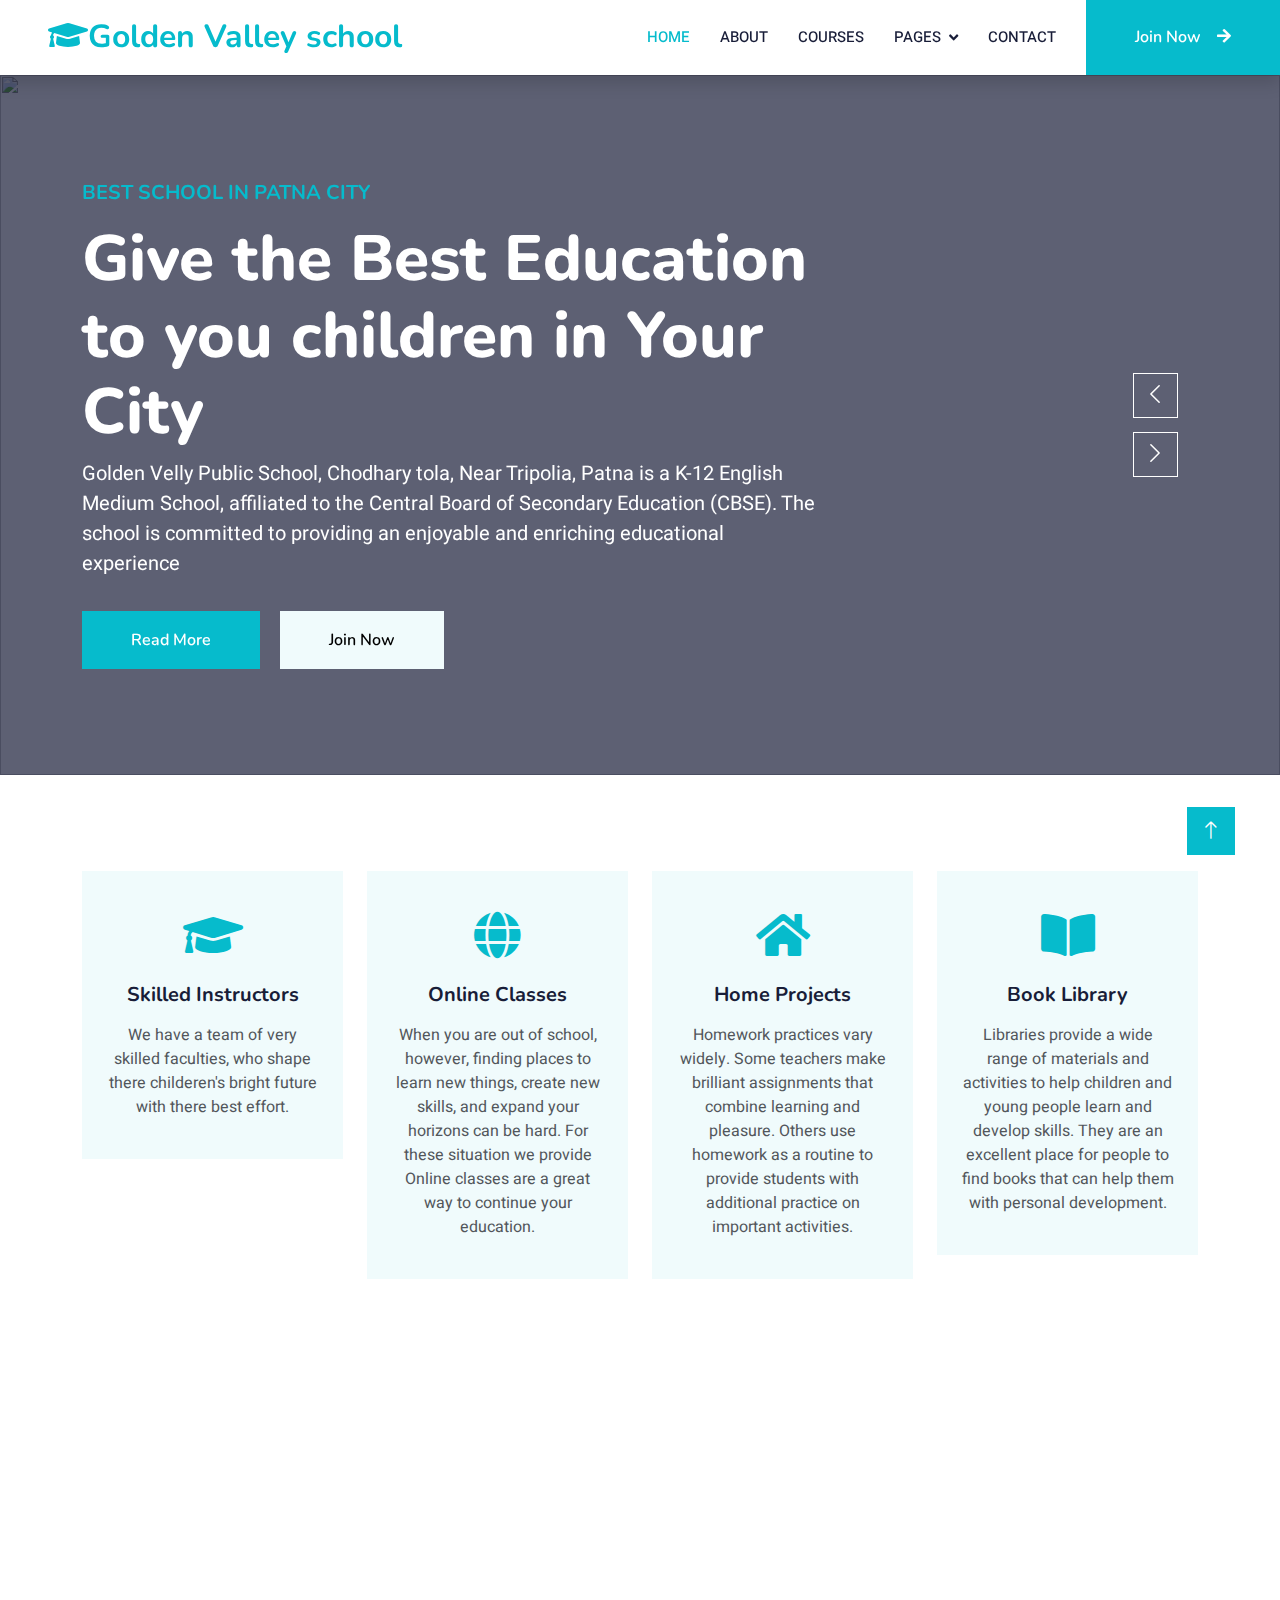
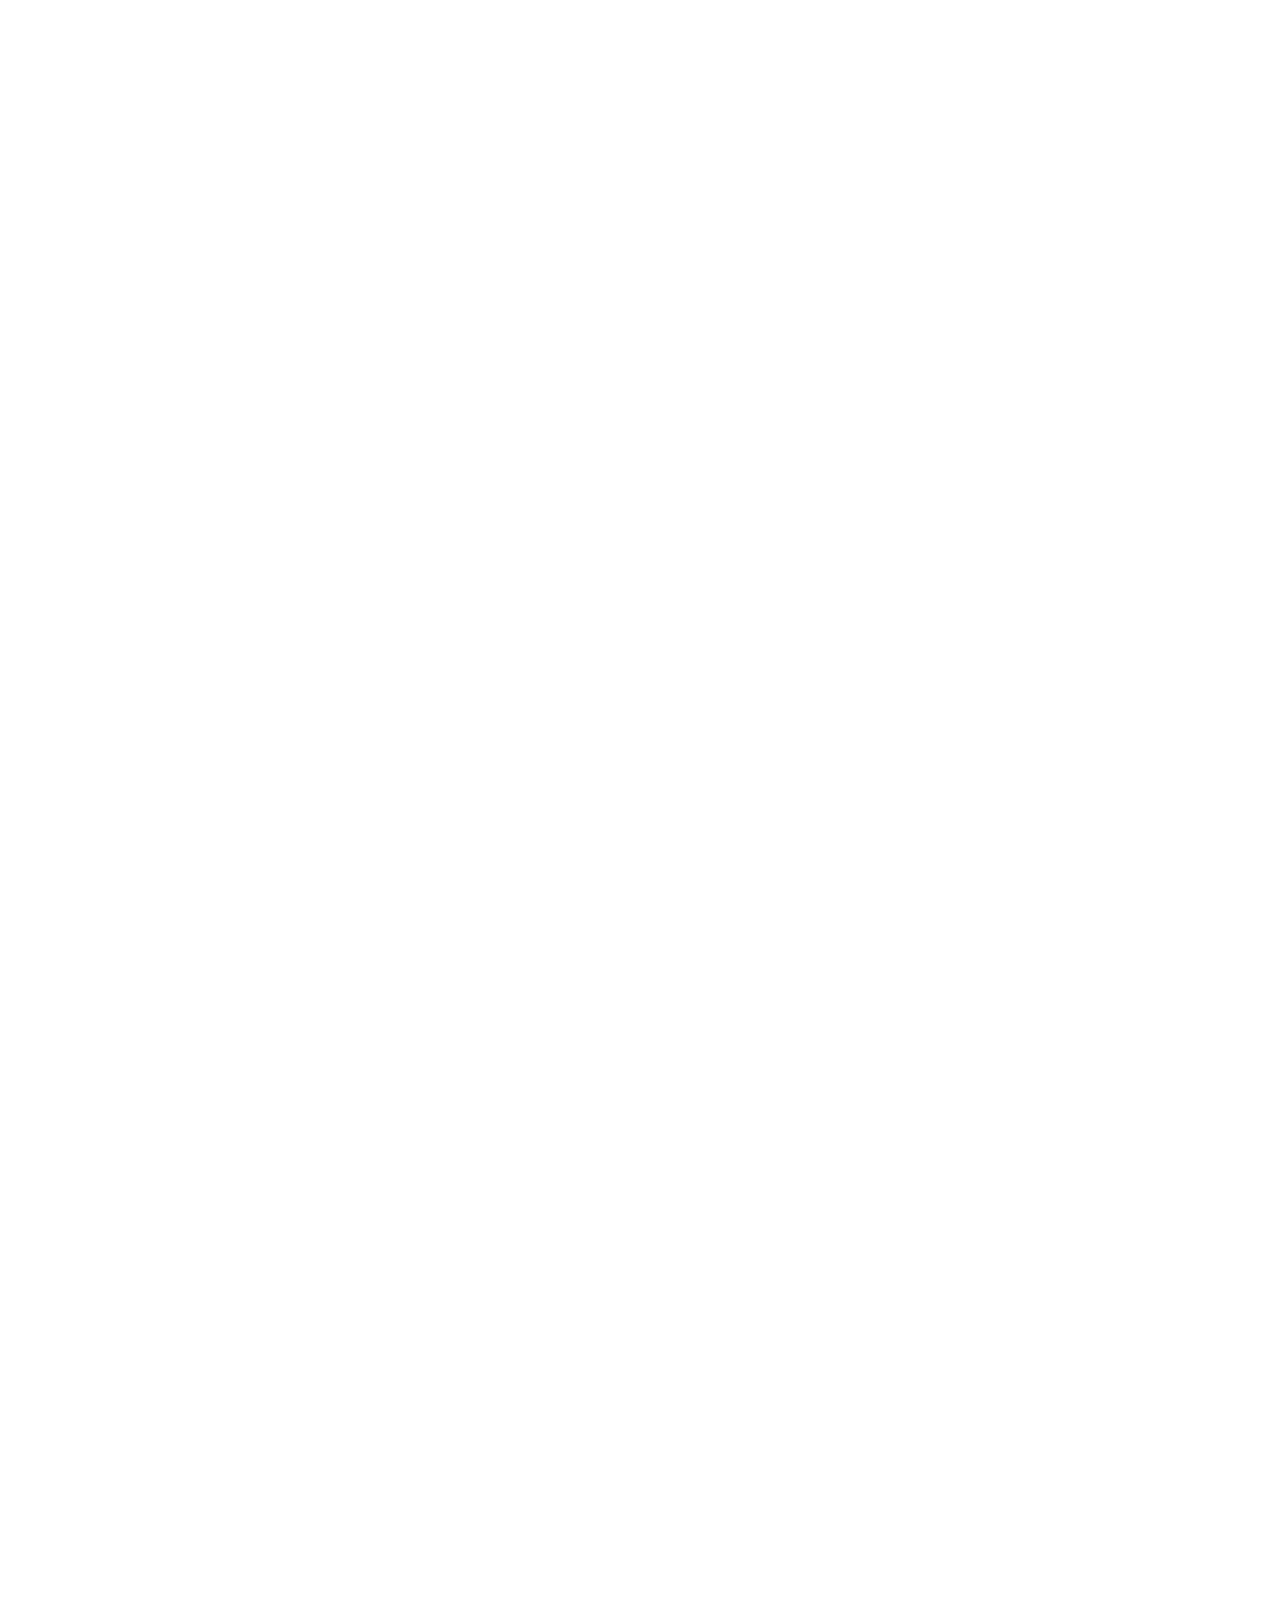
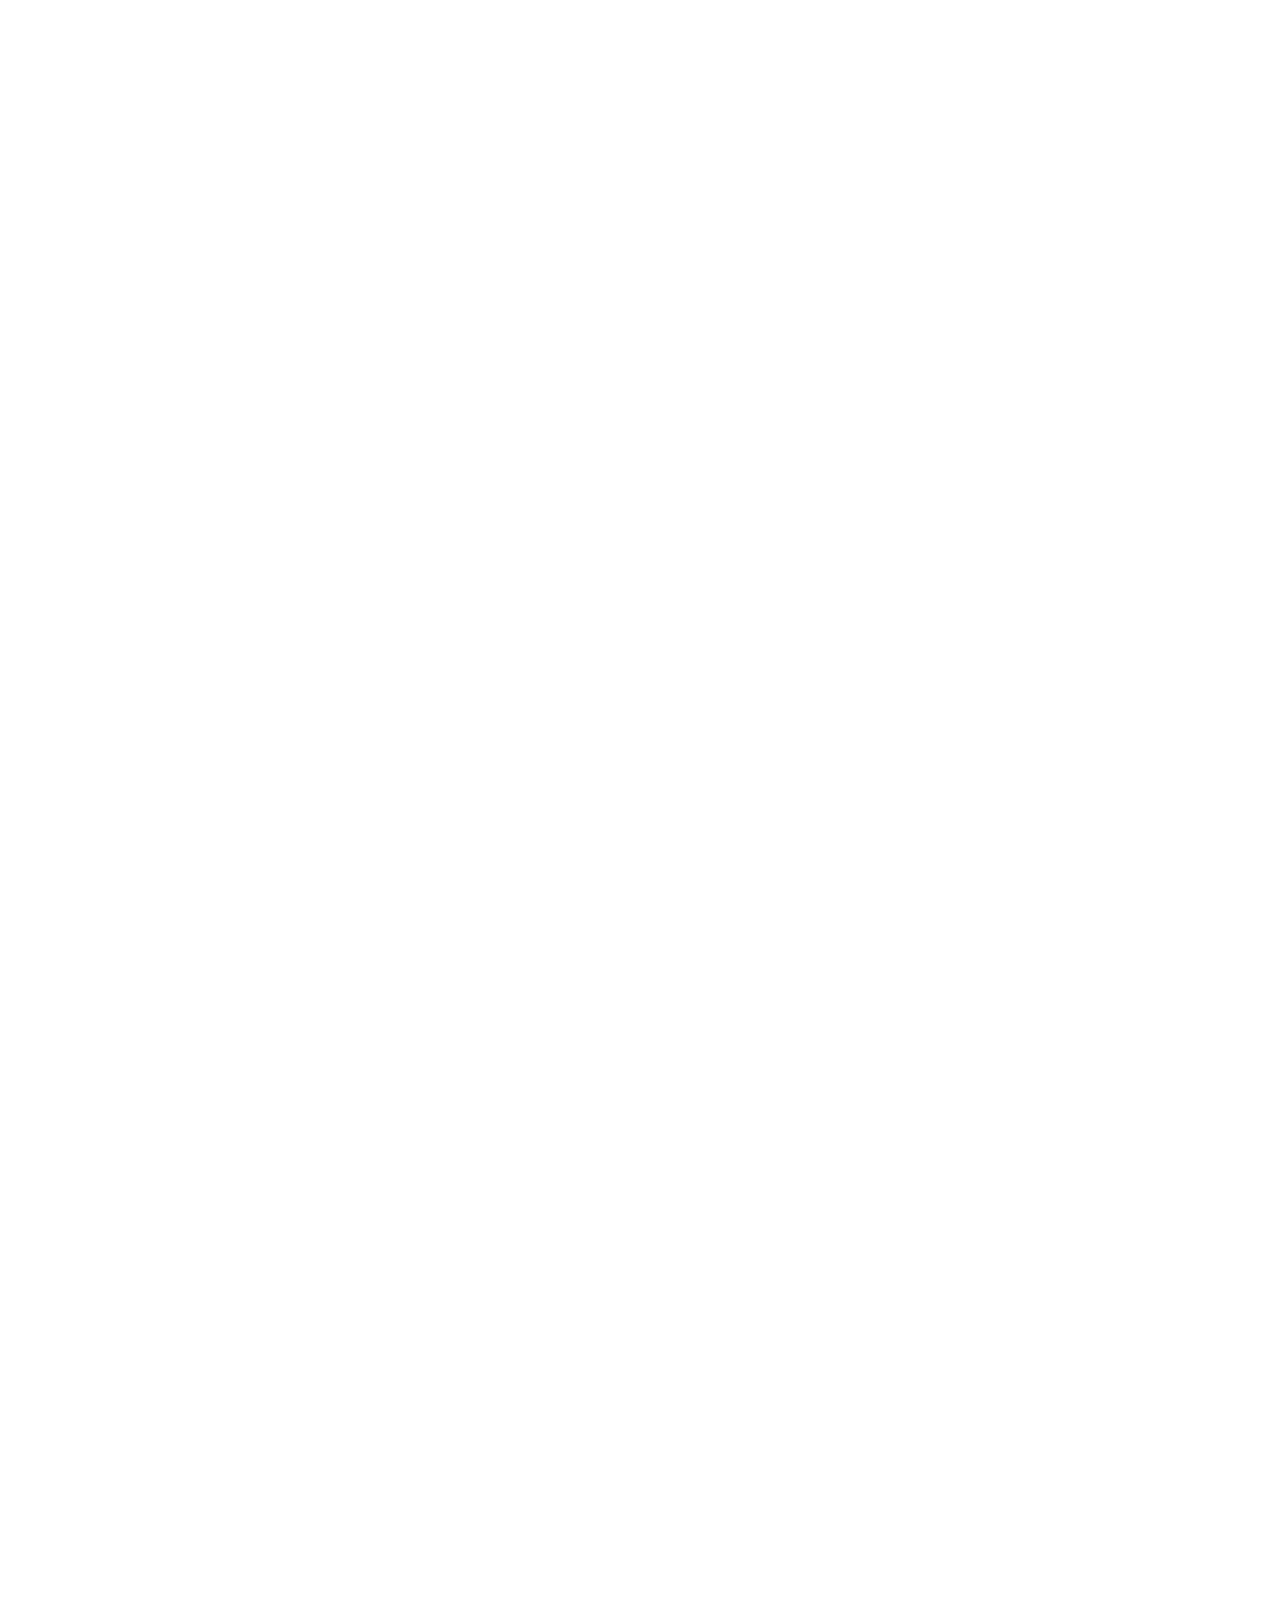
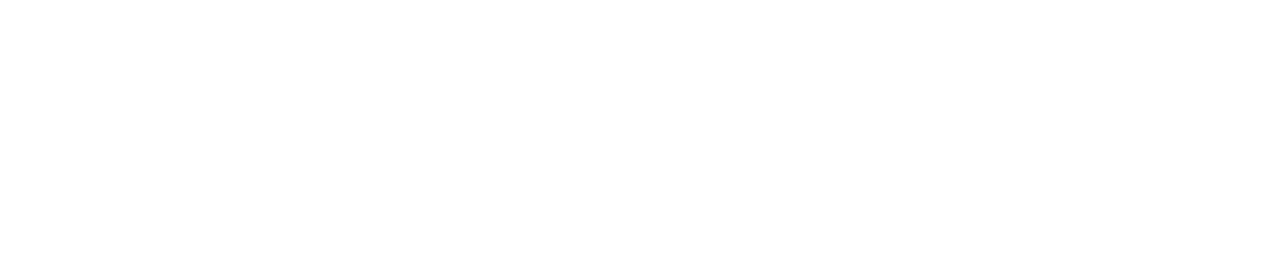
==== commit 7caf9b15: "Golden valley school project" ====
--- a/index.html
+++ b/index.html
@@ -47,7 +47,7 @@
     <!-- Navbar Start -->
     <nav class="navbar navbar-expand-lg bg-white navbar-light shadow sticky-top p-0">
         <a href="index.html" class="navbar-brand d-flex align-items-center px-4 px-lg-5">
-            <h2 class="m-0 text-primary"><i class="fa fa-graduation-cap" aria-hidden="true"></i>Golden Velly school</h2>
+            <h2 class="m-0 text-primary"><i class="fa fa-graduation-cap" aria-hidden="true"></i>Golden Valley school</h2>
         </a>
         <button type="button" class="navbar-toggler me-4" data-bs-toggle="collapse" data-bs-target="#navbarCollapse">
             <span class="navbar-toggler-icon"></span>
@@ -79,7 +79,7 @@
     <div class="container-fluid p-0 mb-5">
         <div class="owl-carousel header-carousel position-relative">
             <div class="owl-carousel-item position-relative">
-                <img class="img-fluid" src="img/carousel-1.jpg" alt="">
+                <img class="img-fluid" src="img/Principle1.jpeg" alt="" style="height: 700px;">
                 <div class="position-absolute top-0 start-0 w-100 h-100 d-flex align-items-center"
                     style="background: rgba(24, 29, 56, .7);">
                     <div class="container">
@@ -105,7 +105,7 @@
                 </div>
             </div>
             <div class="owl-carousel-item position-relative">
-                <img class="img-fluid" src="img/carousel-2.jpg" alt="">
+                <img class="img-fluid" src="img/Child-certificate1.jpeg" alt="" style="height: 700px;">
                 <div class="position-absolute top-0 start-0 w-100 h-100 d-flex align-items-center"
                     style="background: rgba(24, 29, 56, .7);">
                     <div class="container">
@@ -247,7 +247,7 @@
                     <div class="row g-3">
                         <div class="col-lg-12 col-md-12 wow zoomIn" data-wow-delay="0.1s">
                             <a class="position-relative d-block overflow-hidden" href="">
-                                <img class="img-fluid" src="img/Nurser-1.jpg" alt="" style="width: 800px;">
+                                <img class="img-fluid" src="img/ChildArt-2.jpeg" alt="" style="width: 800px;">
                                 <div class="bg-white text-center position-absolute bottom-0 end-0 py-2 px-3"
                                     style="margin: 1px;">
                                     <h5 class="m-0">Nursery Students</h5>
@@ -257,7 +257,7 @@
                         </div>
                         <div class="col-lg-6 col-md-12 wow zoomIn" data-wow-delay="0.3s">
                             <a class="position-relative d-block overflow-hidden" href="">
-                                <img class="img-fluid" src="img/9th-1.webp" alt="">
+                                <img class="img-fluid" src="img/Classgroup-9.jpeg" alt="" style= "height: 260px;">
                                 <div class="bg-white text-center position-absolute bottom-0 end-0 py-2 px-3"
                                     style="margin: 1px;">
                                     <h5 class="m-0">Class 9th</h5>
@@ -267,7 +267,7 @@
                         </div>
                         <div class="col-lg-6 col-md-12 wow zoomIn" data-wow-delay="0.5s">
                             <a class="position-relative d-block overflow-hidden" href="">
-                                <img class="img-fluid" src="img/Class 10(1).jpg" alt="" style=" height: 260px;">
+                                <img class="img-fluid" src="img/Child-certificate1.jpeg" alt="" style=" height: 260px;">
                                 <div class="bg-white text-center position-absolute bottom-0 end-0 py-2 px-3"
                                     style="margin: 1px;">
                                     <h5 class="m-0">Class 10th</h5>
@@ -418,6 +418,97 @@
                 <div class="col-lg-3 col-md-6 wow fadeInUp" data-wow-delay="0.1s">
                     <div class="team-item bg-light">
                         <div class="overflow-hidden">
+                            <img class="img-fluid" src="img/Kamlesh sir.jpeg" alt="" style="height: 410px; width: 320px;">
+                        </div>
+                        <div class="position-relative d-flex justify-content-center" style="margin-top: -23px;">
+                            <div class="bg-light d-flex justify-content-center pt-2 px-1">
+                                <a class="btn btn-sm-square btn-primary mx-1" href=""><i
+                                        class="fab fa-facebook-f"></i></a>
+                                <a class="btn btn-sm-square btn-primary mx-1" href=""><i class="fab fa-twitter"></i></a>
+                                <a class="btn btn-sm-square btn-primary mx-1" href=""><i
+                                        class="fab fa-instagram"></i></a>
+                            </div>
+                        </div>
+                        <div class="text-center p-4">
+                            <h5 class="mb-0">Kamlesh Tiwari</h5>
+                            <small>Math & Science Teacher</small>
+                        </div>
+                    </div>
+                </div>
+                <div class="col-lg-3 col-md-6 wow fadeInUp" data-wow-delay="0.3s">
+                    <div class="team-item bg-light">
+                        <div class="overflow-hidden">
+                            <img class="img-fluid" src="img/NijaMiss.jpeg" alt="" style="height: 410px; width: 320px;">
+                        </div>
+                        <div class="position-relative d-flex justify-content-center" style="margin-top: -23px;">
+                            <div class="bg-light d-flex justify-content-center pt-2 px-1">
+                                <a class="btn btn-sm-square btn-primary mx-1" href=""><i
+                                        class="fab fa-facebook-f"></i></a>
+                                <a class="btn btn-sm-square btn-primary mx-1" href=""><i class="fab fa-twitter"></i></a>
+                                <a class="btn btn-sm-square btn-primary mx-1" href=""><i
+                                        class="fab fa-instagram"></i></a>
+                            </div>
+                        </div>
+                        <div class="text-center p-4">
+                            <h5 class="mb-0">Nija Shah</h5>
+                            <small>Hindi Teacher</small>
+                        </div>
+                    </div>
+                </div>
+                <div class="col-lg-3 col-md-6 wow fadeInUp" data-wow-delay="0.5s">
+                    <div class="team-item bg-light">
+                        <div class="overflow-hidden">
+                            <img class="img-fluid" src="img/Anupam singh.jpeg" alt="" style="height: 410px; width: 320px;">
+                        </div>
+                        <div class="position-relative d-flex justify-content-center" style="margin-top: -23px;">
+                            <div class="bg-light d-flex justify-content-center pt-2 px-1">
+                                <a class="btn btn-sm-square btn-primary mx-1" href=""><i
+                                        class="fab fa-facebook-f"></i></a>
+                                <a class="btn btn-sm-square btn-primary mx-1" href=""><i class="fab fa-twitter"></i></a>
+                                <a class="btn btn-sm-square btn-primary mx-1" href=""><i
+                                        class="fab fa-instagram"></i></a>
+                            </div>
+                        </div>
+                        <div class="text-center p-4">
+                            <h5 class="mb-0">Anupam Singh</h5>
+                            <small>Office Incharge</small>
+                        </div>
+                    </div>
+                </div>
+                <div class="col-lg-3 col-md-6 wow fadeInUp" data-wow-delay="0.7s">
+                    <div class="team-item bg-light">
+                        <div class="overflow-hidden">
+                            <img class="img-fluid" src="img/Amita Sinha.jpeg" alt="" style="height: 410px; width: 320px;">
+                        </div>
+                        <div class="position-relative d-flex justify-content-center" style="margin-top: -23px;">
+                            <div class="bg-light d-flex justify-content-center pt-2 px-1">
+                                <a class="btn btn-sm-square btn-primary mx-1" href=""><i
+                                        class="fab fa-facebook-f"></i></a>
+                                <a class="btn btn-sm-square btn-primary mx-1" href=""><i class="fab fa-twitter"></i></a>
+                                <a class="btn btn-sm-square btn-primary mx-1" href=""><i
+                                        class="fab fa-instagram"></i></a>
+                            </div>
+                        </div>
+                        <div class="text-center p-4">
+                            <h5 class="mb-0">Amita Singh</h5>
+                            <small>Art & Craft Teacher</small>
+                        </div>
+                    </div>
+                </div>
+            </div>
+        </div>
+    </div>
+
+    <!-- <div class="container-xxl py-5">
+        <div class="container">
+            <div class="text-center wow fadeInUp" data-wow-delay="0.1s">
+                <h6 class="section-title bg-white text-center text-primary px-3">Instructors</h6>
+                <h1 class="mb-5">Expert Instructors</h1>
+            </div>
+            <div class="row g-4">
+                <div class="col-lg-3 col-md-6 wow fadeInUp" data-wow-delay="0.1s">
+                    <div class="team-item bg-light">
+                        <div class="overflow-hidden">
                             <img class="img-fluid" src="img/Puja kumari.jpg" alt="">
                         </div>
                         <div class="position-relative d-flex justify-content-center" style="margin-top: -23px;">
@@ -497,7 +588,7 @@
                 </div>
             </div>
         </div>
-    </div>
+    </div> -->
 
 
     <!-- Team End -->
@@ -591,22 +682,22 @@
                     <h4 class="text-white mb-3">Gallery</h4>
                     <div class="row g-2 pt-2">
                         <div class="col-4">
-                            <img class="img-fluid bg-light p-1" src="img/Nija Shah.jpg" alt="">
+                            <img class="img-fluid bg-light p-1" src="img/NijaMiss.jpeg" alt="" style="height: 100px; width: 80px;">
                         </div>
                         <div class="col-4">
-                            <img class="img-fluid bg-light p-1" src="img/Puja kumari.jpg" alt="">
+                            <img class="img-fluid bg-light p-1" src="img/Anupam singh.jpeg" alt="" style="height: 100px; width: 80px;">
                         </div>
                         <div class="col-4">
-                            <img class="img-fluid bg-light p-1" src="img/Sarita singh.jpg" alt="">
+                            <img class="img-fluid bg-light p-1" src="img/Jyoti mam.jpeg" alt="" style="height: 100px; width: 80px;">
                         </div>
                         <div class="col-4">
-                            <img class="img-fluid bg-light p-1" src="img/tathagat.jpg" alt="">
+                            <img class="img-fluid bg-light p-1" src="img/Hira mam.jpeg" alt="" style="height: 100px; width: 80px;">
                         </div>
                         <div class="col-4">
-                            <img class="img-fluid bg-light p-1" src="img/course-3.jpg" alt="">
+                            <img class="img-fluid bg-light p-1" src="img/Kamlesh sir.jpeg" alt="" style="height: 100px; width: 80px;">
                         </div>
                         <div class="col-4">
-                            <img class="img-fluid bg-light p-1" src="img/course-1.jpg" alt="">
+                            <img class="img-fluid bg-light p-1" src="img/Shahila Naz.jpeg" alt="" style="height: 100px; width: 80px;">
                         </div>
                     </div>
                 </div>
